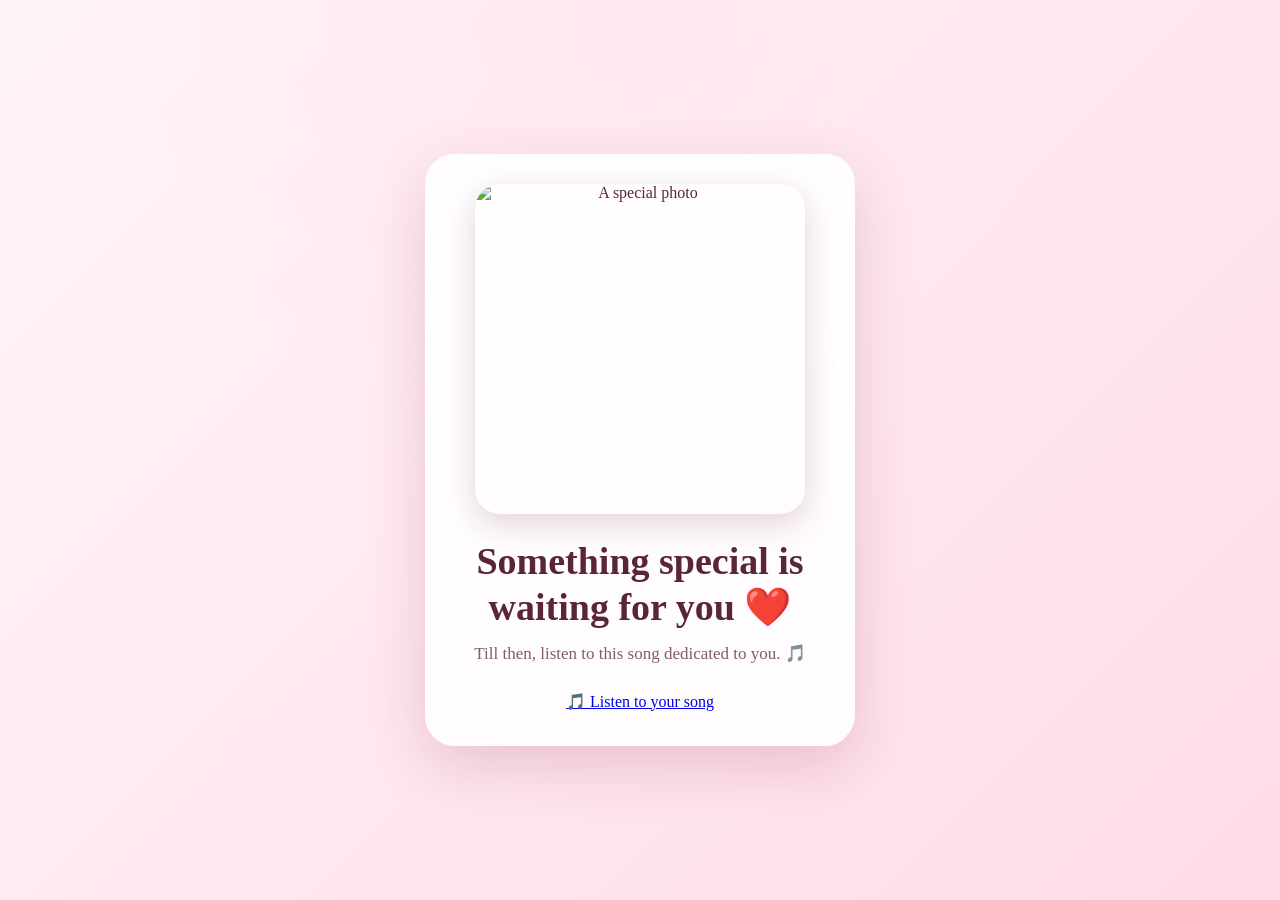
==== final.html @ 87cb6b4a "Create final.html" ====
<!DOCTYPE html>
<html lang="en">

<head>
    <meta charset="UTF-8">
    <meta name="viewport" content="width=device-width, initial-scale=1.0">

    <title>Our Date ❤️</title>

    <link rel="stylesheet" href="style.css">
</head>

<body>

    <div class="hearts"></div>

    <main class="card">

        <!-- Replace photo3.jpg with your own photo -->
        <img
            src="photo3.jpg"
            alt="A special photo"
            class="main-photo"
        >

        <h1 id="dateMessage">
            See you soon ❤️
        </h1>

        <p class="subtitle">
            Till then, listen to this song dedicated to you. 🎵
        </p>

        <a
            id="spotifyButton"
            class="spotify-btn"
            href="#"
            target="_blank"
            rel="noopener noreferrer"
        >
            🎵 Listen to your song
        </a>

    </main>


<script>

    /*
    Get the date she selected
    */

    const selectedDate =
        localStorage.getItem("selectedDate");


    /*
    Find the message and Spotify button
    */

    const dateMessage =
        document.getElementById("dateMessage");

    const spotifyButton =
        document.getElementById("spotifyButton");


    /*
    5th September
    */

    if (selectedDate === "5th September 2026") {

        dateMessage.innerHTML =
            "See you on 5th September 2026! ❤️";

        spotifyButton.href =
            "https://open.spotify.com/track/72CkpVdvmc8t28o8I9N32J?si=fK2dnYzlSQ6eIMdRQqhTZA";

    }


    /*
    6th September
    */

    else if (selectedDate === "6th September 2026") {

        dateMessage.innerHTML =
            "See you on 6th September 2026! ❤️";

        spotifyButton.href =
            "https://open.spotify.com/track/5bQ6oDLqvw8tywmnSmwEyL?si=B_Nqc06_QTSJyI06LNpz5Q";

    }


    /*
    If someone opens final.html directly
    */

    else {

        dateMessage.innerHTML =
            "Something special is waiting for you ❤️";

    }

</script>

</body>

</html>
---- style.css ----
* {
    box-sizing: border-box;
    margin: 0;
    padding: 0;
}

body {
    min-height: 100vh;
    display: flex;
    justify-content: center;
    align-items: center;
    padding: 20px;

    font-family: "Georgia", serif;

    background:
        radial-gradient(circle at top, #ffe8f0, transparent 45%),
        linear-gradient(135deg, #fff5f7, #ffdce7);

    overflow: hidden;
    color: #5a2635;
}

/* Main card */

.card {
    width: min(430px, 100%);
    padding: 30px 24px 35px;

    text-align: center;

    background: rgba(255, 255, 255, 0.88);

    border-radius: 30px;

    box-shadow:
        0 20px 60px rgba(120, 35, 65, 0.18);

    backdrop-filter: blur(10px);

    position: relative;
    z-index: 2;

    animation: appear 1s ease;
}

/* Photo */

.main-photo {
    width: 100%;
    max-width: 330px;
    height: 330px;

    object-fit: cover;

    border-radius: 25px;

    display: block;
    margin: 0 auto 25px;

    box-shadow:
        0 10px 30px rgba(100, 30, 50, 0.18);
}

/* Heading */

h1 {
    font-size: clamp(28px, 7vw, 38px);
    line-height: 1.2;

    margin-bottom: 12px;
}

/* Subtitle */

.subtitle {
    font-size: 17px;
    opacity: 0.75;

    margin-bottom: 28px;
}

/* Buttons */

.buttons {
    display: flex;
    justify-content: center;
    gap: 14px;
    flex-wrap: wrap;
}

button {
    border: none;
    padding: 14px 30px;

    border-radius: 50px;

    font-size: 17px;
    font-family: inherit;

    cursor: pointer;

    transition:
        transform 0.2s ease,
        box-shadow 0.2s ease;
}

button:hover {
    transform: translateY(-3px);
}

button:active {
    transform: scale(0.95);
}

.yes-btn {
    background: #e75480;
    color: white;

    box-shadow:
        0 8px 20px rgba(231, 84, 128, 0.35);
}

.no-btn {
    background: #f3e2e7;
    color: #6b3445;
}

/* Floating hearts */

.hearts::before,
.hearts::after {
    content: "♥  ♥  ♥  ♥  ♥";

    position: fixed;

    left: 0;
    width: 100%;

    font-size: 24px;

    letter-spacing: 40px;

    opacity: 0.12;

    pointer-events: none;

    animation: float 8s linear infinite;
}

.hearts::before {
    top: 100%;
}

.hearts::after {
    top: 110%;
    animation-delay: 4s;
}

/* Animations */

@keyframes appear {

    from {
        opacity: 0;
        transform: translateY(25px) scale(0.97);
    }

    to {
        opacity: 1;
        transform: translateY(0) scale(1);
    }

}

@keyframes float {

    from {
        transform: translateY(0);
    }

    to {
        transform: translateY(-120vh);
    }

}
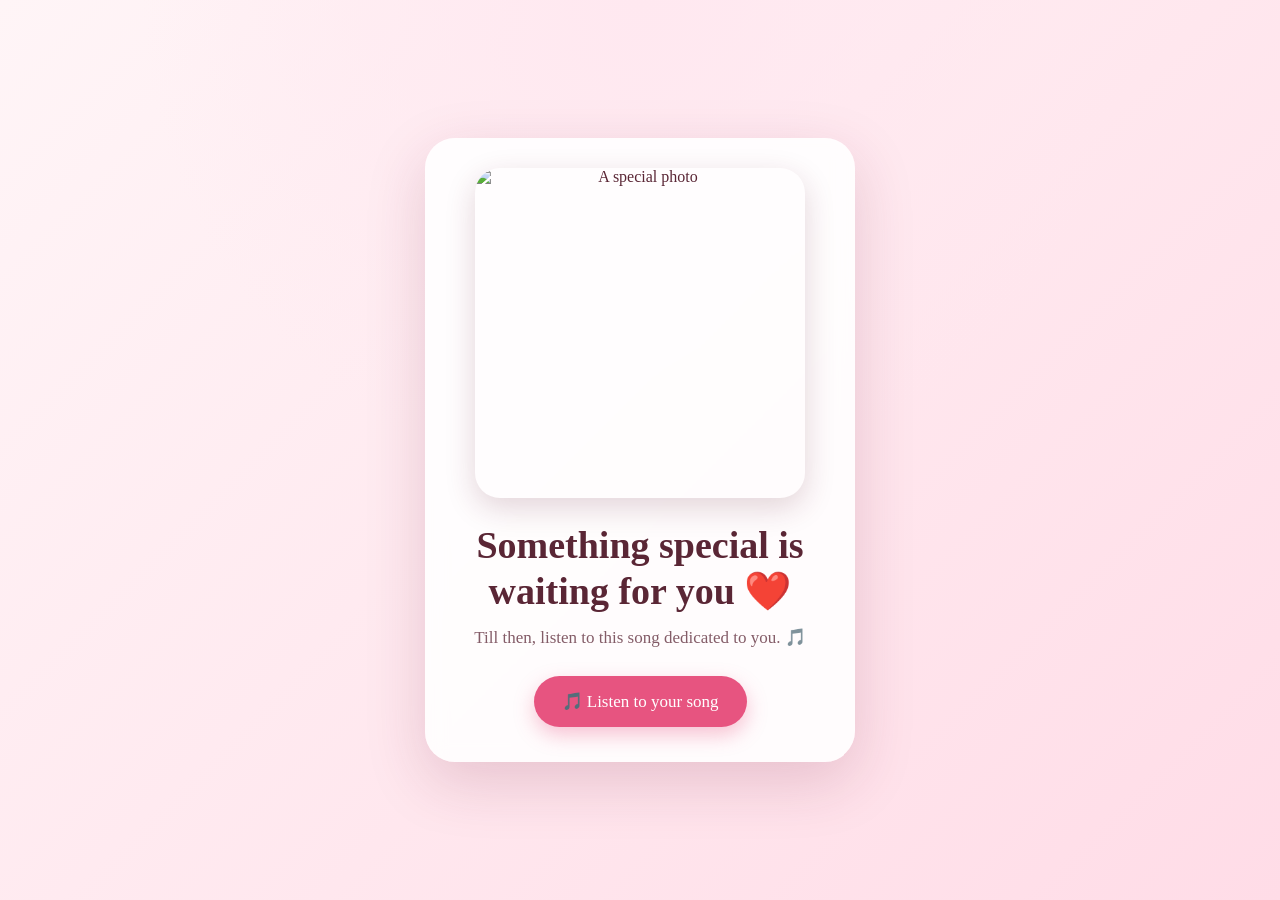
==== commit cdb3d9b6: "Update final.html" ====
--- a/final.html
+++ b/final.html
@@ -18,10 +18,12 @@
 
         <!-- Replace photo3.jpg with your own photo -->
         <img
+
+            id="finalPhoto"
             src="photo3.jpg"
             alt="A special photo"
             class="main-photo"
-        >
+           >
 
         <h1 id="dateMessage">
             See you soon ❤️
@@ -71,14 +73,16 @@
 
     if (selectedDate === "5th September 2026") {
 
-        dateMessage.innerHTML =
-            "See you on 5th September 2026! ❤️";
+    dateMessage.innerHTML =
+        "See you on 5th September 2026! ❤️";
 
-        spotifyButton.href =
-            "https://open.spotify.com/track/72CkpVdvmc8t28o8I9N32J?si=fK2dnYzlSQ6eIMdRQqhTZA";
+    document.getElementById("finalPhoto").src =
+        "photo3.jpg";
 
-    }
+    spotifyButton.href =
+        "https://open.spotify.com/track/72CkpVdvmc8t28o8I9N32J?si=fK2dnYzlSQ6eIMdRQqhTZA";
 
+}
 
     /*
     6th September
@@ -86,13 +90,16 @@
 
     else if (selectedDate === "6th September 2026") {
 
-        dateMessage.innerHTML =
-            "See you on 6th September 2026! ❤️";
+    dateMessage.innerHTML =
+        "See you on 6th September 2026! ❤️";
 
-        spotifyButton.href =
-            "https://open.spotify.com/track/5bQ6oDLqvw8tywmnSmwEyL?si=B_Nqc06_QTSJyI06LNpz5Q";
+    document.getElementById("finalPhoto").src =
+        "photo4.jpg";
 
-    }
+    spotifyButton.href =
+        "https://open.spotify.com/track/5bQ6oDLqvw8tywmnSmwEyL?si=B_Nqc06_QTSJyI06LNpz5Q";
+
+}
 
 
     /*
--- a/style.css
+++ b/style.css
@@ -184,3 +184,31 @@
     }
 
 }
+.spotify-btn {
+    display: inline-block;
+
+    padding: 15px 28px;
+
+    background: #e75480;
+    color: white;
+
+    text-decoration: none;
+
+    border-radius: 50px;
+
+    font-size: 17px;
+
+    box-shadow:
+        0 8px 20px rgba(231, 84, 128, 0.35);
+
+    transition:
+        transform 0.2s ease,
+        box-shadow 0.2s ease;
+}
+
+.spotify-btn:hover {
+    transform: translateY(-3px);
+
+    box-shadow:
+        0 12px 25px rgba(231, 84, 128, 0.45);
+}
